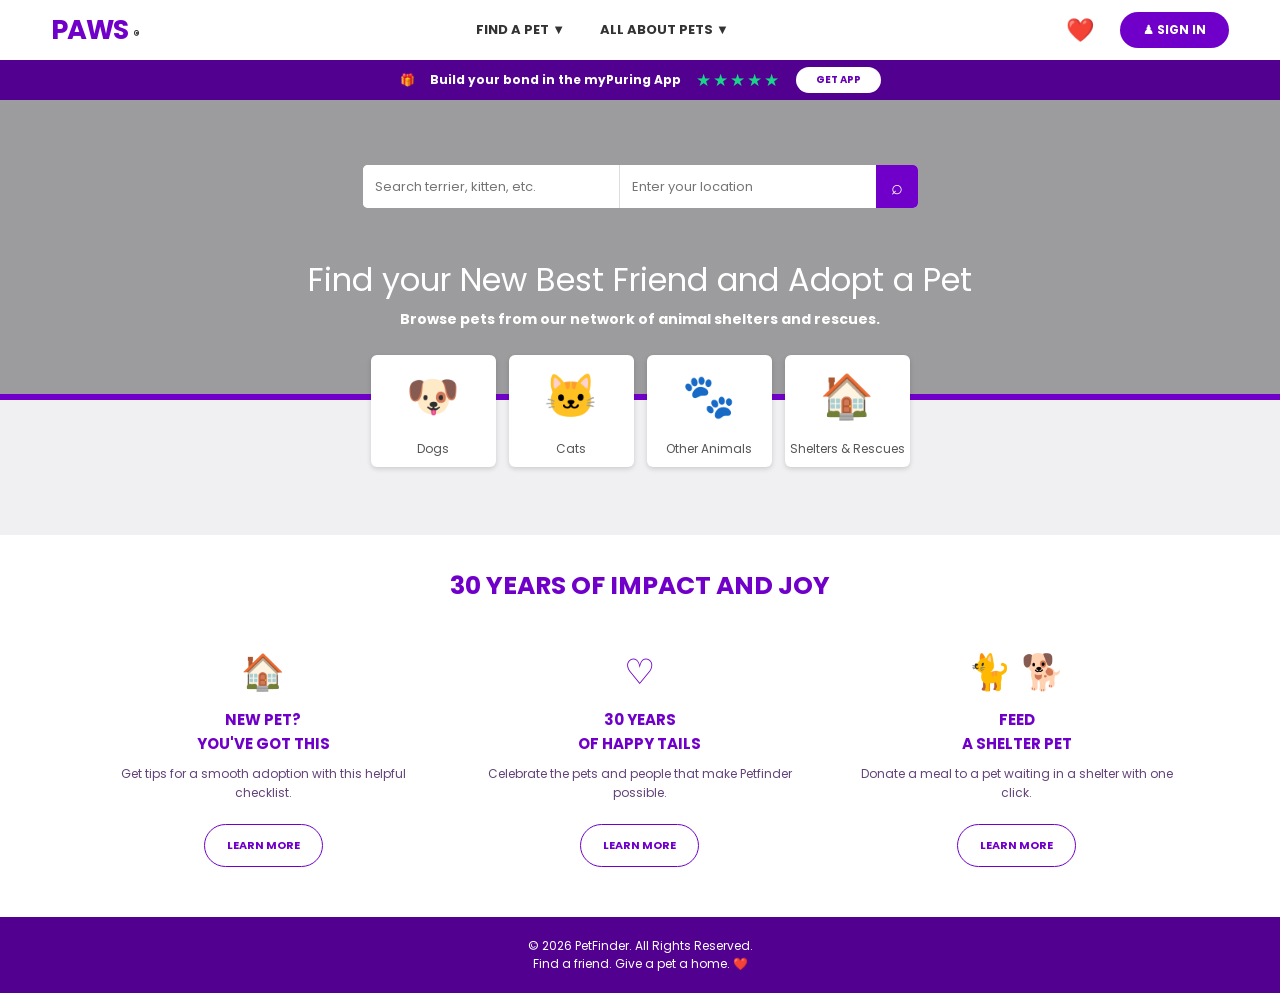
==== index.html @ 825690bd "Add files via upload" ====
<!DOCTYPE html>
<html lang="en">
<head>
    <meta charset="UTF-8">
    <meta name="viewport" content="width=device-width, initial-scale=1.0">

    <title>PAWS-FIND YOUR ANIMAL BUDDY</title>

    <!-- LINK EXTERNAL CSS FILE -->
    <link rel="stylesheet" href="frontpage.css">

</head>

<body>

    <!-- HEADER -->
    <header>
        <div class="logo">
            PAWS
            <span>®</span>
        </div>

        <nav>
            <a href="#">FIND A PET ▼</a>
            <a href="#">ALL ABOUT PETS ▼</a>
        </nav>

        <div class="header-right">
            <span class="heart">❤️</span>
            <a href="signin.html" class="signin">♟ SIGN IN</a>
        </div>
    </header>


    <!-- PROMOTION BAR -->
    <div class="promo">
        <span>🎁</span>
        <strong>Build your bond in the myPuring App</strong>
        <span class="stars">★★★★★</span>
        <a href="#" class="get-app">GET APP</a>
    </div>


    <!-- HERO SECTION -->
    <section class="hero">

        <div class="search-box">
            <input type="text" placeholder="Search terrier, kitten, etc.">
            <input type="text" placeholder="Enter your location">
            <button type="button">⌕</button>
        </div>

        <h1>Find your New Best Friend and Adopt a Pet</h1>

        <p>
            Browse pets from our network of animal shelters and rescues.
        </p>

    </section>


    <!-- PET CATEGORIES -->
    <section class="categories">

        <a href="#" class="category">
            <span class="icon">🐶</span>
            <p>Dogs</p>
        </a>

        <a href="#" class="category">
            <span class="icon">🐱</span>
            <p>Cats</p>
        </a>

        <a href="#" class="category">
            <span class="icon">🐾</span>
            <p>Other Animals</p>
        </a>

        <a href="#" class="category">
            <span class="icon">🏠</span>
            <p>Shelters & Rescues</p>
        </a>

    </section>


    <!-- IMPACT SECTION -->
    <section class="impact">

        <h2>30 YEARS OF IMPACT AND JOY</h2>

        <div class="impact-container">

            <!-- FIRST CARD -->
            <div class="impact-card">

                <div class="impact-icon">🏠</div>

                <h3>
                    NEW PET?<br>
                    YOU'VE GOT THIS
                </h3>

                <p>
                    Get tips for a smooth adoption with this helpful checklist.
                </p>

                <a href="#" class="learn-more">LEARN MORE</a>

            </div>


            <!-- SECOND CARD -->
            <div class="impact-card">

                <div class="impact-icon">♡</div>

                <h3>
                    30 YEARS<br>
                    OF HAPPY TAILS
                </h3>

                <p>
                    Celebrate the pets and people that make Petfinder possible.
                </p>

                <a href="#" class="learn-more">LEARN MORE</a>

            </div>


            <!-- THIRD CARD -->
            <div class="impact-card">

                <div class="impact-icon">🐈 🐕</div>

                <h3>
                    FEED<br>
                    A SHELTER PET
                </h3>

                <p>
                    Donate a meal to a pet waiting in a shelter with one click.
                </p>

                <a href="#" class="learn-more">LEARN MORE</a>

            </div>

        </div>

    </section>


    <!-- FOOTER -->
    <footer>

        <p>© 2026 PetFinder. All Rights Reserved.</p>

        <p>Find a friend. Give a pet a home. ❤️</p>

    </footer>

   <script src="login.js"></script>
</body>
</html>
---- frontpage.css ----
/* IMPORT POPPINS FONT */
@import url('https://fonts.googleapis.com/css2?family=Poppins:wght@300;400;500;600;700;800&display=swap');
* {
    margin: 0;
    padding: 0;
    box-sizing: border-box;
    font-family: 'Poppins', sans-serif;
}

body {
    background: #f0eff2;
    color: #333;
}

/* HEADER */
header {
    height: 60px;
    background: white;
    display: flex;
    align-items: center;
    justify-content: space-between;
    padding: 0 4%;
    box-shadow: 0 2px 5px rgba(0,0,0,0.1);
}

.logo {
    color: #7000c9;
    font-size: 27px;
    font-weight: bold;
    letter-spacing: -1px;
}

.logo span {
    color: #333;
    font-size: 12px;
}

nav {
    display: flex;
    align-items: center;
    gap: 35px;
}

nav a {
    text-decoration: none;
    color: #333;
    font-size: 13px;
    font-weight: bold;
}

.header-right {
    display: flex;
    align-items: center;
    gap: 25px;
}

.heart {
    color: #555;
    font-size: 23px;
}

.signin {
    background: #7000c9;
    color: white;
    padding: 9px 23px;
    border-radius: 25px;
    text-decoration: none;
    font-size: 12px;
    font-weight: bold;
}

/* PROMO BAR */
.promo {
    height: 40px;
    background: #52008f;
    color: white;
    display: flex;
    justify-content: center;
    align-items: center;
    gap: 15px;
    font-size: 12px;
    text-align: center;
}

.stars {
    color: #19d58a;
    font-size: 17px;
    letter-spacing: 2px;
}

.get-app {
    background: white;
    color: #6500b5;
    border-radius: 20px;
    padding: 5px 20px;
    text-decoration: none;
    font-size: 10px;
    font-weight: bold;
}

/* HERO SECTION */
.hero {
    min-height: 300px;
    background:
        linear-gradient(rgba(0,0,0,0.35), rgba(0,0,0,0.35)),
        url("https://images.unsplash.com/photo-1543852786-1cf6624b9987?auto=format&fit=crop&w=1600&q=85");
    background-position: center;
    background-size: cover;
    text-align: center;
    color: white;
    padding: 65px 20px 55px;
    border-bottom: 6px solid #7000c9;
}

.search-box {
    display: flex;
    max-width: 555px;
    height: 43px;
    margin: 0 auto 48px;
    background: white;
    border-radius: 5px;
    overflow: hidden;
}

.search-box input {
    width: 50%;
    border: none;
    outline: none;
    padding: 12px;
    font-size: 13px;
}

.search-box input:nth-child(2) {
    border-left: 1px solid #ddd;
}

.search-box button {
    width: 45px;
    border: none;
    background: #7000c9;
    color: white;
    font-size: 20px;
    cursor: pointer;
}

.hero h1 {
    font-size: 32px;
    font-weight: normal;
    margin-bottom: 5px;
}

.hero p {
    font-size: 14px;
    font-weight: bold;
}

/* CATEGORY SECTION */
.categories {
    min-height: 135px;
    background: #f0eff2;
    display: flex;
    justify-content: center;
    align-items: flex-start;
    gap: 13px;
    padding: 0 15px 30px;
    flex-wrap: wrap;
}

.category {
    background: white;
    width: 125px;
    height: 112px;
    margin-top: -45px;
    border-radius: 6px;
    box-shadow: 0 2px 5px rgba(0,0,0,0.15);
    display: flex;
    flex-direction: column;
    align-items: center;
    justify-content: center;
    text-decoration: none;
    color: #7000c9;
    transition: 0.3s;
}

.category:hover {
    transform: translateY(-7px);
    box-shadow: 0 5px 12px rgba(0,0,0,0.2);
}

.category .icon {
    font-size: 43px;
    margin-bottom: 12px;
}

.category p {
    font-size: 12px;
    color: #555;
}

/* IMPACT SECTION */
.impact {
    background: white;
    padding: 32px 4% 45px;
    text-align: center;
}

.impact h2 {
    color: #7000c9;
    font-size: 25px;
    margin-bottom: 35px;
}

.impact-container {
    display: grid;
    grid-template-columns: repeat(3, 1fr);
    gap: 30px;
    max-width: 1100px;
    margin: auto;
}

.impact-card {
    text-align: center;
    padding: 5px 10px;
}

.impact-icon {
    font-size: 35px;
    color: #7000c9;
    margin-bottom: 10px;
}

.impact-card h3 {
    color: #7000c9;
    font-size: 15px;
    line-height: 1.6;
    margin-bottom: 8px;
}

.impact-card p {
    font-size: 12px;
    line-height: 1.6;
    min-height: 45px;
    color: #634479;
  
}

.learn-more {
    display: inline-block;
    margin-top: 15px;
    border: 1px solid #7000c9;
    color: #7000c9;
    text-decoration: none;
    padding: 12px 22px;
    border-radius: 25px;
    font-size: 11px;
    font-weight: bold;
    transition: 0.3s;
}

.learn-more:hover {
    background: #7000c9;
    color: white;
}

/* FOOTER */
footer {
    background: #52008f;
    color: white;
    text-align: center;
    padding: 20px;
    font-size: 12px;
}

/* MOBILE RESPONSIVENESS */
@media (max-width: 700px) {
    header {
        padding: 0 15px;
    }

    nav {
        display: none;
    }

    .logo {
        font-size: 23px;
    }

    .promo {
        gap: 7px;
        font-size: 10px;
        padding: 0 5px;
    }

    .stars {
        display: none;
    }

    .hero {
        padding: 55px 15px;
    }

    .hero h1 {
        font-size: 25px;
    }

    .hero p {
        font-size: 12px;
    }

    .search-box {
        margin-bottom: 40px;
    }

    .category {
        width: 115px;
        margin-top: -35px;
    }

    .impact-container {
        grid-template-columns: 1fr;
        gap: 35px;
    }

    .impact h2 {
        font-size: 21px;
    }

    .impact-card p {
        min-height: auto;
    }
}
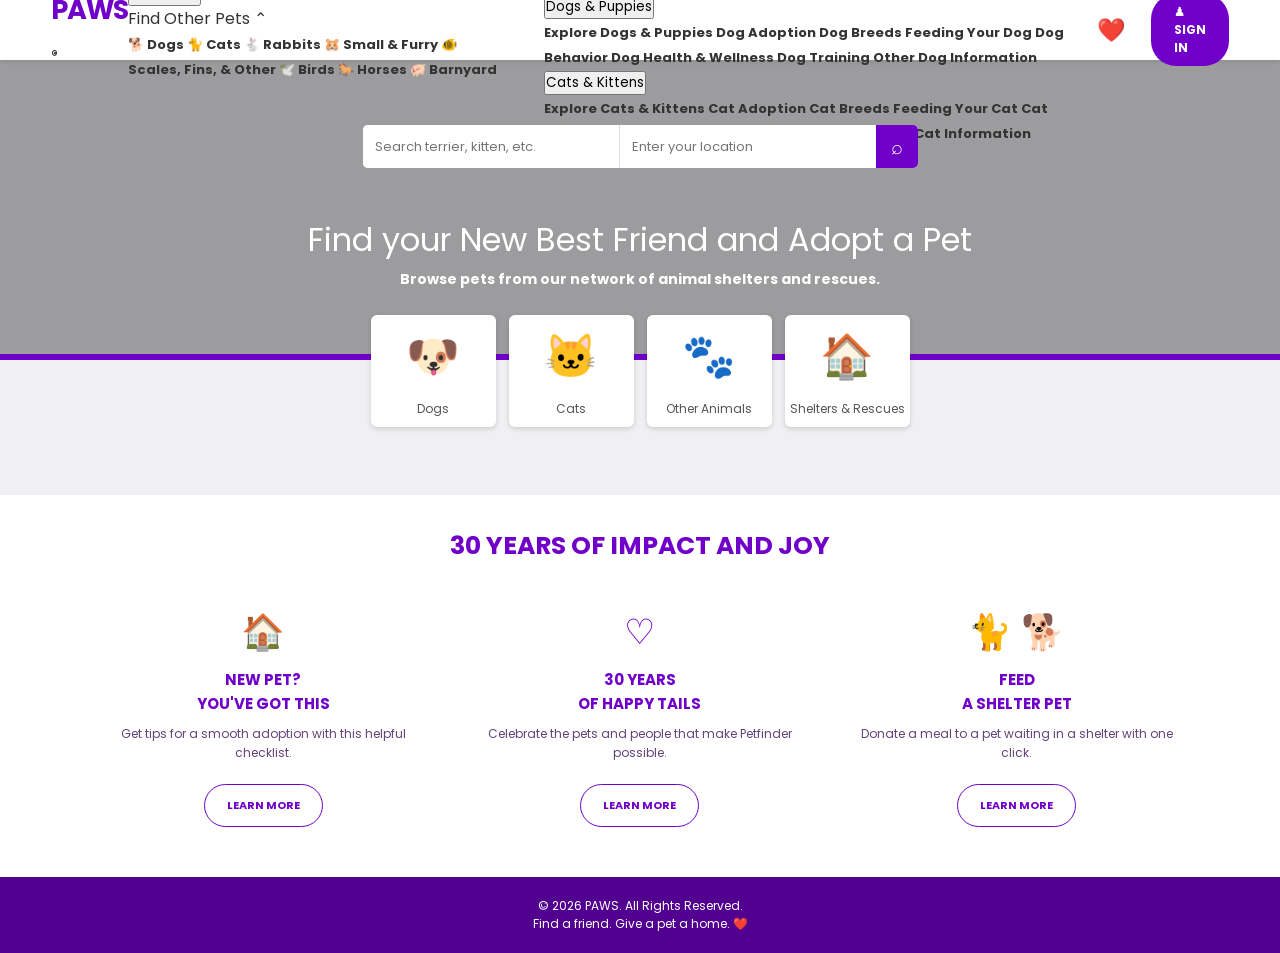
==== commit 5e029e81: "improvements Updated the HTML structure and content for the PAWS website, including navigation dropd" ====
--- a/index.html
+++ b/index.html
@@ -1,12 +1,13 @@
+
 <!DOCTYPE html>
 <html lang="en">
+
 <head>
     <meta charset="UTF-8">
     <meta name="viewport" content="width=device-width, initial-scale=1.0">
 
-    <title>PAWS-FIND YOUR ANIMAL BUDDY</title>
-
-    <!-- LINK EXTERNAL CSS FILE -->
+    <title>PAWS - FIND YOUR ANIMAL BUDDY</title>
+
     <link rel="stylesheet" href="frontpage.css">
 
 </head>
@@ -15,39 +16,255 @@
 
     <!-- HEADER -->
     <header>
+
         <div class="logo">
             PAWS
             <span>®</span>
         </div>
 
-        <nav>
-            <a href="#">FIND A PET ▼</a>
-            <a href="#">ALL ABOUT PETS ▼</a>
+        <!-- NAVIGATION -->
+        <nav class="main-nav">
+
+            <!-- FIND A PET DROPDOWN -->
+            <div class="nav-dropdown">
+
+                <button class="dropdown-toggle" id="petDropdown" aria-expanded="false">
+                    FIND A PET
+                    <span class="arrow"></span>
+                </button>
+
+                <div class="dropdown-menu" id="petMenu">
+
+                    <div class="dropdown-heading">
+                        <span>Find Other Pets</span>
+                        <span class="heading-arrow">⌃</span>
+                    </div>
+
+                    <a href="dogs.html" class="dropdown-item">
+                        <span class="pet-icon">🐕</span>
+                        <span>Dogs</span>
+                    </a>
+
+                    <a href="cats.html" class="dropdown-item">
+                        <span class="pet-icon">🐈</span>
+                        <span>Cats</span>
+                    </a>
+
+                    <a href="rabbits.html" class="dropdown-item">
+                        <span class="pet-icon">🐇</span>
+                        <span>Rabbits</span>
+                    </a>
+
+                    <a href="small-furry.html" class="dropdown-item">
+                        <span class="pet-icon">🐹</span>
+                        <span>Small & Furry</span>
+                    </a>
+
+                    <a href="other-pets.html" class="dropdown-item">
+                        <span class="pet-icon">🐠</span>
+                        <span>Scales, Fins, & Other</span>
+                    </a>
+
+                    <a href="birds.html" class="dropdown-item">
+                        <span class="pet-icon">🕊️</span>
+                        <span>Birds</span>
+                    </a>
+
+                    <a href="horses.html" class="dropdown-item">
+                        <span class="pet-icon">🐎</span>
+                        <span>Horses</span>
+                    </a>
+
+                    <a href="barnyard.html" class="dropdown-item">
+                        <span class="pet-icon">🐖</span>
+                        <span>Barnyard</span>
+                    </a>
+
+                </div>
+
+            </div>
+
+
+            <!-- ALL ABOUT PETS DROPDOWN -->
+            <div class="nav-dropdown about-dropdown">
+
+                <button class="dropdown-toggle" id="aboutDropdown" aria-expanded="false">
+                    ALL ABOUT PETS
+                    <span class="arrow"></span>
+                </button>
+
+                <div class="dropdown-menu about-menu">
+
+                    <!-- ADOPT OR GET INVOLVED -->
+                    <div class="about-group">
+
+                        <button class="about-group-toggle" aria-expanded="false">
+                            Adopt or Get Involved
+                            <span class="arrow"></span>
+                        </button>
+
+                        <div class="about-submenu">
+
+                            <a href="https://www.petfinder.com/adopt-or-get-involved/">
+                                Explore Adopt or Get Involved
+                            </a>
+
+                            <a href="https://www.petfinder.com/adopt-or-get-involved/about-petfinder/">
+                                About Petfinder
+                            </a>
+
+                            <a href="https://www.petfinder.com/adopt-or-get-involved/adopting-pets/">
+                                Adopting Pets
+                            </a>
+
+                            <a href="https://www.petfinder.com/adopt-or-get-involved/animal-shelters-rescues/">
+                                Animal Shelters & Rescues
+                            </a>
+
+                            <a href="https://petfinderfoundation.com/">
+                                Petfinder Foundation
+                            </a>
+
+                        </div>
+
+                    </div>
+
+
+                    <!-- DOGS & PUPPIES -->
+                    <div class="about-group">
+
+                        <button class="about-group-toggle" aria-expanded="false">
+                            Dogs & Puppies
+                            <span class="arrow"></span>
+                        </button>
+
+                        <div class="about-submenu">
+
+                            <a href="https://www.petfinder.com/dogs-and-puppies/">
+                                Explore Dogs & Puppies
+                            </a>
+
+                            <a href="https://www.petfinder.com/dogs-and-puppies/adoption/">
+                                Dog Adoption
+                            </a>
+
+                            <a href="https://www.petfinder.com/dogs-and-puppies/breeds/">
+                                Dog Breeds
+                            </a>
+
+                            <a href="https://www.petfinder.com/dogs-and-puppies/feeding/">
+                                Feeding Your Dog
+                            </a>
+
+                            <a href="https://www.petfinder.com/dogs-and-puppies/behavior/">
+                                Dog Behavior
+                            </a>
+
+                            <a href="https://www.petfinder.com/dogs-and-puppies/health-wellness/">
+                                Dog Health & Wellness
+                            </a>
+
+                            <a href="https://www.petfinder.com/dogs-and-puppies/training/">
+                                Dog Training
+                            </a>
+
+                            <a href="https://www.petfinder.com/dogs-and-puppies/information/">
+                                Other Dog Information
+                            </a>
+
+                        </div>
+
+                    </div>
+
+
+                    <!-- CATS & KITTENS -->
+                    <div class="about-group">
+
+                        <button class="about-group-toggle" aria-expanded="false">
+                            Cats & Kittens
+                            <span class="arrow"></span>
+                        </button>
+
+                        <div class="about-submenu">
+
+                            <a href="https://www.petfinder.com/cats-and-kittens/">
+                                Explore Cats & Kittens
+                            </a>
+
+                            <a href="https://www.petfinder.com/cats-and-kittens/adoption/">
+                                Cat Adoption
+                            </a>
+
+                            <a href="https://www.petfinder.com/cats-and-kittens/breeds/">
+                                Cat Breeds
+                            </a>
+
+                            <a href="https://www.petfinder.com/cats-and-kittens/feeding/">
+                                Feeding Your Cat
+                            </a>
+
+                            <a href="https://www.petfinder.com/cats-and-kittens/behavior/">
+                                Cat Behavior
+                            </a>
+
+                            <a href="https://www.petfinder.com/cats-and-kittens/health-wellness/">
+                                Cat Health & Wellness
+                            </a>
+
+                            <a href="https://www.petfinder.com/cats-and-kittens/training/">
+                                Cat Training
+                            </a>
+
+                            <a href="https://www.petfinder.com/cats-and-kittens/information/">
+                                Other Cat Information
+                            </a>
+
+                        </div>
+
+                    </div>
+
+
+                    <!-- OTHER TYPES OF PETS -->
+                    <div class="about-group">
+
+                        <a class="about-group-link" href="https://www.petfinder.com/other-pets/">
+                            Other Types of Pets
+                        </a>
+
+                    </div>
+
+                </div>
+
+            </div>
+
         </nav>
 
+
+        <!-- HEADER RIGHT SIDE -->
         <div class="header-right">
+
             <span class="heart">❤️</span>
-            <a href="signin.html" class="signin">♟ SIGN IN</a>
+
+            <a href="signin.html" class="signin">
+                ♟ SIGN IN
+            </a>
+
         </div>
+
     </header>
-
-
-    <!-- PROMOTION BAR -->
-    <div class="promo">
-        <span>🎁</span>
-        <strong>Build your bond in the myPuring App</strong>
-        <span class="stars">★★★★★</span>
-        <a href="#" class="get-app">GET APP</a>
-    </div>
 
 
     <!-- HERO SECTION -->
     <section class="hero">
 
         <div class="search-box">
+
             <input type="text" placeholder="Search terrier, kitten, etc.">
+
             <input type="text" placeholder="Enter your location">
+
             <button type="button">⌕</button>
+
         </div>
 
         <h1>Find your New Best Friend and Adopt a Pet</h1>
@@ -62,22 +279,22 @@
     <!-- PET CATEGORIES -->
     <section class="categories">
 
-        <a href="#" class="category">
+        <a href="dogs.html" class="category">
             <span class="icon">🐶</span>
             <p>Dogs</p>
         </a>
 
-        <a href="#" class="category">
+        <a href="cats.html" class="category">
             <span class="icon">🐱</span>
             <p>Cats</p>
         </a>
 
-        <a href="#" class="category">
+        <a href="other-pets.html" class="category">
             <span class="icon">🐾</span>
             <p>Other Animals</p>
         </a>
 
-        <a href="#" class="category">
+        <a href="shelters.html" class="category">
             <span class="icon">🏠</span>
             <p>Shelters & Rescues</p>
         </a>
@@ -156,12 +373,15 @@
     <!-- FOOTER -->
     <footer>
 
-        <p>© 2026 PetFinder. All Rights Reserved.</p>
+        <p>© 2026 PAWS. All Rights Reserved.</p>
 
         <p>Find a friend. Give a pet a home. ❤️</p>
 
     </footer>
 
-   <script src="login.js"></script>
+
+    <!-- JAVASCRIPT -->
+    <script src="login.js"></script>
+
 </body>
-</html>+</html>
